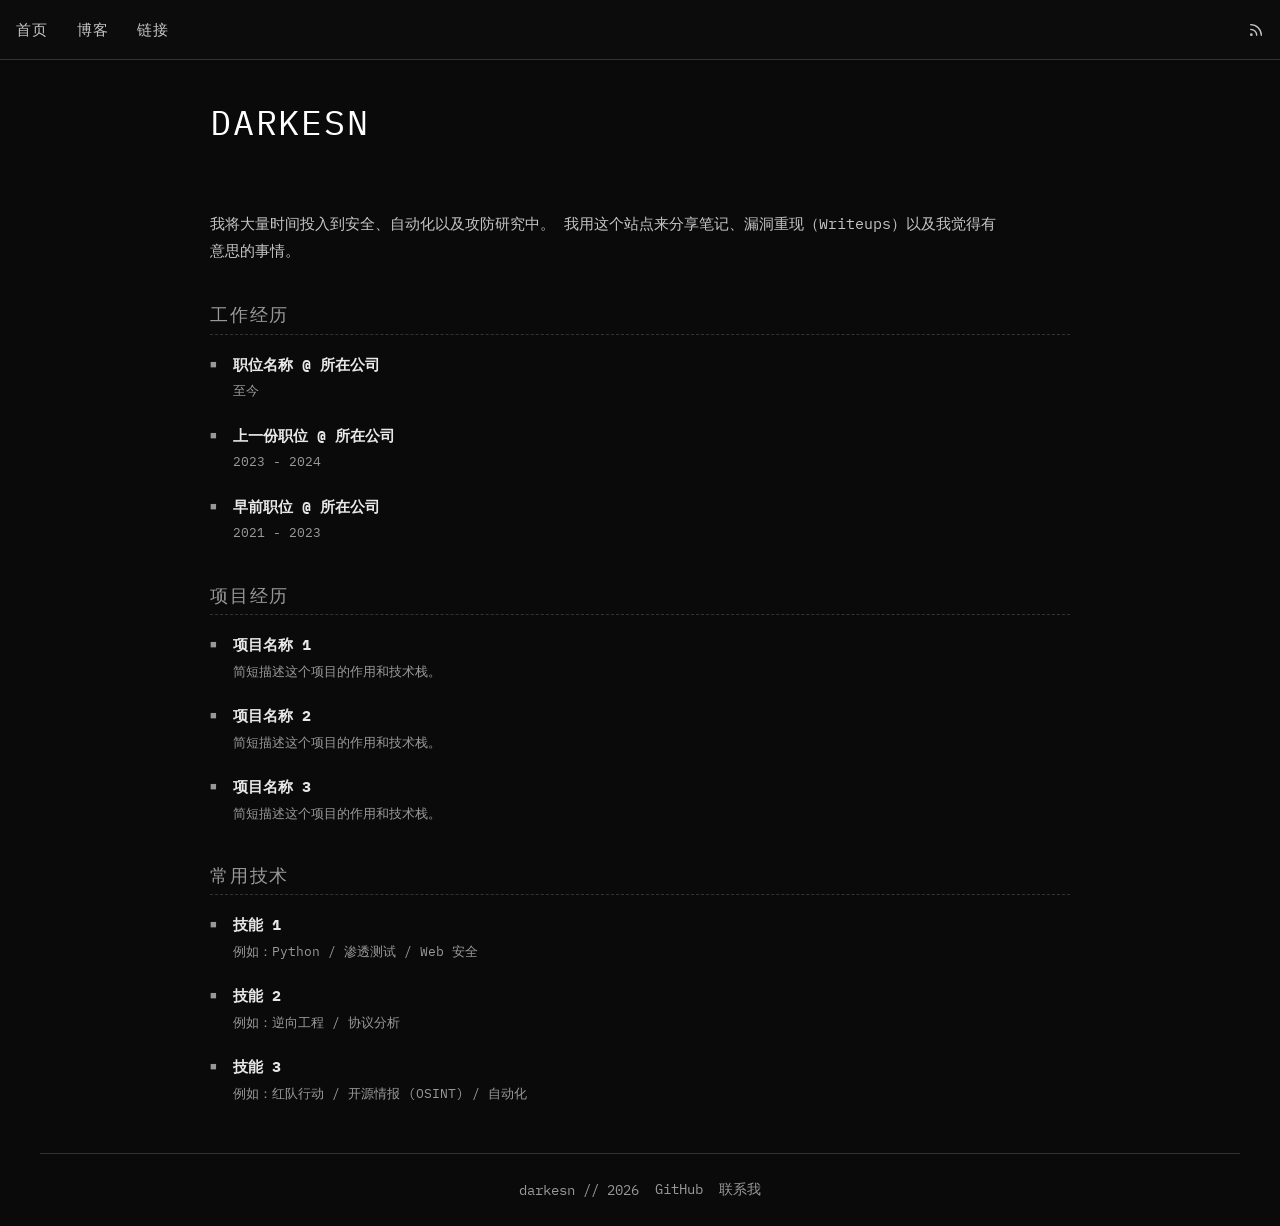
==== index.html @ 37b73260 "add homepage" ====
<!DOCTYPE html>
<html lang="zh-CN">
<head>
  <meta charset="UTF-8">
  <meta name="viewport" content="width=device-width, initial-scale=1.0">
  <title>darkesn</title>
  <meta name="description" content="安全研究、笔记以及我觉得有意思的东西。">
  <link rel="preconnect" href="https://fonts.googleapis.com">
  <link rel="preconnect" href="https://fonts.gstatic.com" crossorigin>
  <link href="https://fonts.googleapis.com/css2?family=IBM+Plex+Mono:ital,wght@0,400;0,700;1,400;1,700&display=swap" rel="stylesheet">
  <link rel="stylesheet" href="assets/css/main.css">
</head>
<body>

<!-- ===== 导航栏 ===== -->
<nav>
  <a href="index.html" class="active">首页</a>
  <a href="blog/index.html">博客</a>
  <a href="links/index.html">链接</a>
  <a href="#" class="rss-link" title="RSS">
    <svg xmlns="http://www.w3.org/2000/svg" viewBox="0 0 24 24" fill="none" stroke="currentColor" stroke-width="2" stroke-linecap="round" stroke-linejoin="round">
      <path d="M4 11a9 9 0 0 1 9 9"/><path d="M4 4a16 16 0 0 1 16 16"/><circle cx="5" cy="19" r="1"/>
    </svg>
  </a>
</nav>

<!-- ===== 主内容 ===== -->
<main>
  <div class="container">

    <!-- 大标题 -->
    <header class="home-header">
      <h1>DARKESN</h1>
    </header>

    <!-- 个人简介 (TODO 1: 修改这里的简介) -->
    <p class="home-bio">
      我将大量时间投入到安全、自动化以及攻防研究中。
      我用这个站点来分享笔记、漏洞重现（Writeups）以及我觉得有意思的事情。
    </p>

    <!-- ===== 工作经历 (TODO 2: 修改职位/公司) ===== -->
    <section class="home-section">
      <h2>工作经历</h2>
      <ul class="exp-list">

        <li class="exp-item">
          <span class="exp-bullet">■</span>
          <div class="exp-body">
            <span class="exp-title">职位名称 @ 所在公司</span>
            <span class="exp-time">至今</span>
          </div>
        </li>

        <li class="exp-item">
          <span class="exp-bullet">■</span>
          <div class="exp-body">
            <span class="exp-title">上一份职位 @ 所在公司</span>
            <span class="exp-time">2023 - 2024</span>
          </div>
        </li>

        <li class="exp-item">
          <span class="exp-bullet">■</span>
          <div class="exp-body">
            <span class="exp-title">早前职位 @ 所在公司</span>
            <span class="exp-time">2021 - 2023</span>
          </div>
        </li>

      </ul>
    </section>

    <!-- ===== 项目 (TODO 3: 修改项目) ===== -->
    <section class="home-section">
      <h2>项目经历</h2>
      <ul class="exp-list">

        <li class="exp-item">
          <span class="exp-bullet">■</span>
          <div class="exp-body">
            <!-- 项目名可以加链接: <a href="https://github.com/0xrurust/project">project-name</a> -->
            <span class="exp-title">项目名称 1</span>
            <span class="exp-time">简短描述这个项目的作用和技术栈。</span>
          </div>
        </li>

        <li class="exp-item">
          <span class="exp-bullet">■</span>
          <div class="exp-body">
            <span class="exp-title">项目名称 2</span>
            <span class="exp-time">简短描述这个项目的作用和技术栈。</span>
          </div>
        </li>

        <li class="exp-item">
          <span class="exp-bullet">■</span>
          <div class="exp-body">
            <span class="exp-title">项目名称 3</span>
            <span class="exp-time">简短描述这个项目的作用和技术栈。</span>
          </div>
        </li>

      </ul>
    </section>

    <!-- ===== 技能 (TODO: 修改技能列表) ===== -->
    <section class="home-section">
      <h2>常用技术</h2>
      <ul class="exp-list">

        <li class="exp-item">
          <span class="exp-bullet">■</span>
          <div class="exp-body">
            <span class="exp-title">技能 1</span>
            <span class="exp-time">例如：Python / 渗透测试 / Web 安全</span>
          </div>
        </li>

        <li class="exp-item">
          <span class="exp-bullet">■</span>
          <div class="exp-body">
            <span class="exp-title">技能 2</span>
            <span class="exp-time">例如：逆向工程 / 协议分析</span>
          </div>
        </li>

        <li class="exp-item">
          <span class="exp-bullet">■</span>
          <div class="exp-body">
            <span class="exp-title">技能 3</span>
            <span class="exp-time">例如：红队行动 / 开源情报 (OSINT) / 自动化</span>
          </div>
        </li>

      </ul>
    </section>

  </div>
</main>

<!-- ===== 页脚 ===== -->
<footer class="site-footer">
  <div class="container">
    <div class="footer-content">
      <span class="footer-info">darkesn // 2026</span>
      <div class="footer-links">
        <a href="https://github.com/0xrmrust" target="_blank" rel="noopener">GitHub</a>
        <a href="links/index.html">联系我</a>
      </div>
    </div>
  </div>
</footer>

</body>
</html>
---- assets/css/main.css ----
/* ================================================
   darkesn — main.css
   设计精确复刻自 grahamhelton.com
   字体: IBM Plex Mono (Berkeley Mono 免费替代)
   ================================================ */

/* === CSS 变量 === */
:root {
  --mono-font: 'IBM Plex Mono', 'Courier New', 'PingFang SC', 'Hiragino Sans GB', 'Microsoft YaHei', monospace;
  --bg-main: #0a0a0a;
  --text-main: #c5c5c5;
  --text-headings: #e8e8e8;
  --text-title: #ffffff;
  --text-muted: #999999;
  --link-static: #8ec07c;        /* gruvbox 绿 */
  --link-hover: #d3869b;         /* gruvbox 紫 */
  --code-block-bg: #121212;
  --code-block-text: #d8d8d8;
  --inline-code-bg: #1a1a1a;
  --inline-code-text: #9d86d3;
  --border-subtle: #333333;
  --blockquote-border: #444444;
  --nav-bg: #0c0c0c;
  --nav-border: #333;
}

/* === Google Fonts === */
@import url('https://fonts.googleapis.com/css2?family=IBM+Plex+Mono:ital,wght@0,400;0,700;1,400;1,700&display=swap');

/* === Reset === */
*, *::before, *::after {
  box-sizing: border-box;
  font-family: inherit;
}

/* === Body === */
body {
  font-family: var(--mono-font);
  line-height: 1.7;
  background-color: var(--bg-main);
  color: var(--text-main);
  margin: 0;
  padding: 0;
  font-size: 16px;
  -webkit-font-smoothing: antialiased;
  max-width: 1200px;
  margin-left: auto;
  margin-right: auto;
  padding-top: 60px;  /* 为固定导航栏留出空间 */
}

/* === 布局容器 === */
.container {
  max-width: 900px;
  margin: 0 auto;
  padding: 0 20px;
}

/* === 结构间距 === */
header { margin-top: 1rem; margin-bottom: 2rem; padding-bottom: 1.5rem; }
section { margin-bottom: 3rem; }
main { margin-top: 2.5rem; margin-bottom: 2.5rem; }

/* === 排版 === */
h1, h2, h3, h4, h5, h6 {
  font-weight: normal;
  line-height: 1.3;
  margin-top: 2.2em;
  margin-bottom: 1em;
  color: var(--text-headings);
}
h1 { font-size: 2.2em; text-align: left; margin-bottom: 0.5em; color: var(--text-title); }
h2 { font-size: 1.4em; border-bottom: 1px dashed var(--border-subtle); padding-bottom: 0.3em; margin-bottom: 1em; }
h3 { font-size: 1.15em; color: var(--text-headings); }

p, ul, ol, pre, figure, blockquote {
  margin-bottom: 1.3em;
}
ul, ol { padding-left: 1.8em; }
li { margin-bottom: 0.4em; }

strong, b { color: #e8e8e8; font-weight: bold; }
em, i { color: #9d86d3; font-style: italic; }

/* === 链接 === */
a {
  color: var(--text-main);
  text-decoration: none;
  border-bottom: 1px dotted var(--link-static);
  padding-bottom: 1px;
  transition: color 0.2s ease, border-color 0.2s ease;
}
a:hover {
  color: var(--link-hover);
  border-color: var(--link-hover);
}

/* === 导航栏（固定在顶部） === */
nav {
  display: flex;
  flex-wrap: wrap;
  background-color: var(--nav-bg);
  border-bottom: 1px solid var(--nav-border);
  padding: 0.75rem 1rem;
  position: fixed;
  top: 0; left: 0; right: 0;
  width: 100%;
  font-family: var(--mono-font);
  z-index: 9999;
  margin: 0;
  justify-content: flex-start;
  align-items: center;
}
nav a {
  color: var(--text-main);
  text-decoration: none;
  margin-right: 1.8rem;
  font-size: 0.95rem;
  letter-spacing: 0.06em;
  padding: 0.3rem 0;
  border-bottom: none;
  transition: color 0.2s ease;
}
nav a:hover { color: var(--link-hover); border-bottom: none; }
nav a.active { color: var(--text-main); }
nav a.rss-link {
  margin-left: auto;
  margin-right: 0;
  display: flex;
  align-items: center;
  border-bottom: none;
}
nav a.rss-link svg { height: 16px; width: 16px; }

/* === 页脚 === */
footer.site-footer {
  display: flex;
  border-top: 1px solid var(--border-subtle);
  padding: 1.5rem 0;
  margin-top: 3rem;
  font-size: 0.85rem;
  color: var(--text-muted);
}
.footer-content {
  display: flex;
  justify-content: space-between;
  align-items: center;
  flex-wrap: wrap;
  gap: 1rem;
  width: 100%;
}
.footer-links { display: flex; gap: 1rem; }
.footer-links a, .footer-info {
  color: var(--text-muted);
  border-bottom: none;
  font-size: 0.85rem;
}
.footer-links a:hover { color: var(--link-hover); border-bottom: none; }

/* === 博客列表页 === */
.blog-page-title {
  font-size: 1em;
  letter-spacing: 0.15em;
  text-transform: uppercase;
  text-align: center;
  color: var(--text-headings);
  margin-bottom: 3rem;
  font-weight: normal;
  border-bottom: none;
}

/* 年份标题 */
.year-label {
  font-size: 0.9em;
  color: var(--text-muted);
  margin-top: 2.5rem;
  margin-bottom: 0.4rem;
  letter-spacing: 0.05em;
}
.year-divider {
  border: none;
  border-top: 1px solid var(--border-subtle);
  margin: 0 0 0.8rem 0;
}

/* 博客列表 */
.blogs-list { list-style: none; padding: 0; margin: 0 0 2rem 0; }
.blog-entry {
  display: grid;
  grid-template-columns: 120px 1fr auto;
  gap: 1.5rem;
  align-items: baseline;
  padding: 0.35rem 0;
}
.blog-date {
  color: var(--text-muted);
  font-style: italic;
  font-size: 0.88em;
  white-space: nowrap;
}
.blog-title {
  color: var(--text-main);
  border-bottom: 1px dotted var(--link-static);
  padding-bottom: 1px;
  font-size: 0.95em;
  line-height: 1.5;
}
.blog-title:hover { color: var(--link-hover); border-color: var(--link-hover); }
.blog-tag {
  font-size: 0.75em;
  color: var(--text-muted);
  letter-spacing: 0.08em;
  text-transform: uppercase;
  white-space: nowrap;
  border-bottom: none;
}
.blog-tag:hover { color: var(--text-muted); border-bottom: none; }

/* === 首页 === */
.home-header h1 {
  font-size: 2.2em;
  margin-top: 1rem;
  margin-bottom: 0.5rem;
  letter-spacing: 0.05em;
}
.home-bio {
  color: var(--text-main);
  font-size: 0.95em;
  max-width: 800px;
  line-height: 1.8;
  margin-bottom: 2.5rem;
}
.home-section { margin-bottom: 2.5rem; }
.home-section h2 {
  font-size: 1.1em;
  letter-spacing: 0.1em;
  text-transform: uppercase;
  font-weight: normal;
  border-bottom: 1px dashed var(--border-subtle);
  padding-bottom: 0.4rem;
  margin-bottom: 1rem;
  color: var(--text-muted);
}
.exp-list { list-style: none; padding: 0; }
.exp-item {
  display: flex;
  gap: 1rem;
  margin-bottom: 1.2rem;
  align-items: flex-start;
}
.exp-bullet {
  color: var(--text-muted);
  font-size: 0.7em;
  margin-top: 0.35em;
  flex-shrink: 0;
}
.exp-body {}
.exp-title { color: var(--text-headings); font-weight: bold; font-size: 0.95em; }
.exp-title a { color: var(--text-headings); border-bottom: 1px dotted var(--link-static); }
.exp-time { color: var(--text-muted); font-size: 0.82em; display: block; margin-top: 0.15rem; }
.exp-desc { color: var(--text-muted); font-size: 0.85em; margin-top: 0.2rem; }

/* === 文章详情页 === */
.post-header { margin-bottom: 2rem; }
.post-title { font-size: 1.8em; margin-bottom: 0.5rem; }
.post-meta { color: var(--text-muted); font-size: 0.85em; display: flex; gap: 1.5rem; align-items: center; }
.post-date { font-style: italic; }
.post-tag-inline { text-transform: uppercase; letter-spacing: 0.08em; font-size: 0.78em; }
.post-content { font-size: 0.95em; line-height: 1.9; }
.post-content p { margin-bottom: 1.4rem; }
.post-content h2 { font-size: 1.3em; }
.post-content h3 { font-size: 1.1em; }
.post-content code {
  background-color: var(--inline-code-bg);
  color: var(--inline-code-text);
  padding: 0.15em 0.4em;
  font-size: 0.88em;
}
.post-content pre {
  background-color: var(--code-block-bg);
  color: var(--code-block-text);
  border-left: 2px dashed var(--border-subtle);
  padding: 1rem 1.5rem;
  overflow-x: auto;
  font-size: 0.88em;
  margin: 1.5rem 0;
}
.post-content pre code { background: none; padding: 0; color: inherit; }
.post-content blockquote {
  border-left: 3px solid var(--blockquote-border);
  padding-left: 1.2rem;
  color: var(--text-muted);
  margin: 1.5rem 0;
  font-style: italic;
}
.post-content img { max-width: 100%; border: 1px solid var(--border-subtle); margin: 1rem 0; }
.post-divider { border: none; border-top: 1px solid var(--border-subtle); margin: 3rem 0 1.5rem; }
.back-link { color: var(--text-muted); border-bottom: none; font-size: 0.9em; }
.back-link:hover { color: var(--link-hover); }

/* === 链接页 === */
.links-section { margin-bottom: 2.5rem; }
.links-section h2 {
  font-size: 0.85em;
  letter-spacing: 0.12em;
  text-transform: uppercase;
  color: var(--text-muted);
  font-weight: normal;
  border-bottom: 1px dashed var(--border-subtle);
  padding-bottom: 0.4rem;
  margin-bottom: 1rem;
}
.links-list { list-style: none; padding: 0; }
.links-list li { margin-bottom: 0.8rem; font-size: 0.95em; }
.link-desc { color: var(--text-muted); font-size: 0.85em; margin-left: 0.5rem; }

/* === 响应式 === */
@media (max-width: 768px) {
  body { font-size: 14px; }
  h1 { font-size: 1.8em; }
  .blog-entry { grid-template-columns: 1fr; gap: 0.2rem; border-bottom: 1px solid var(--border-subtle); padding: 0.8rem 0; }
  .blog-tag { text-align: left; }
  nav a { margin-right: 1rem; font-size: 0.85rem; }
}
@media (max-width: 480px) {
  body { font-size: 13px; }
  nav a { font-size: 0.8rem; margin-right: 0.8rem; }
}
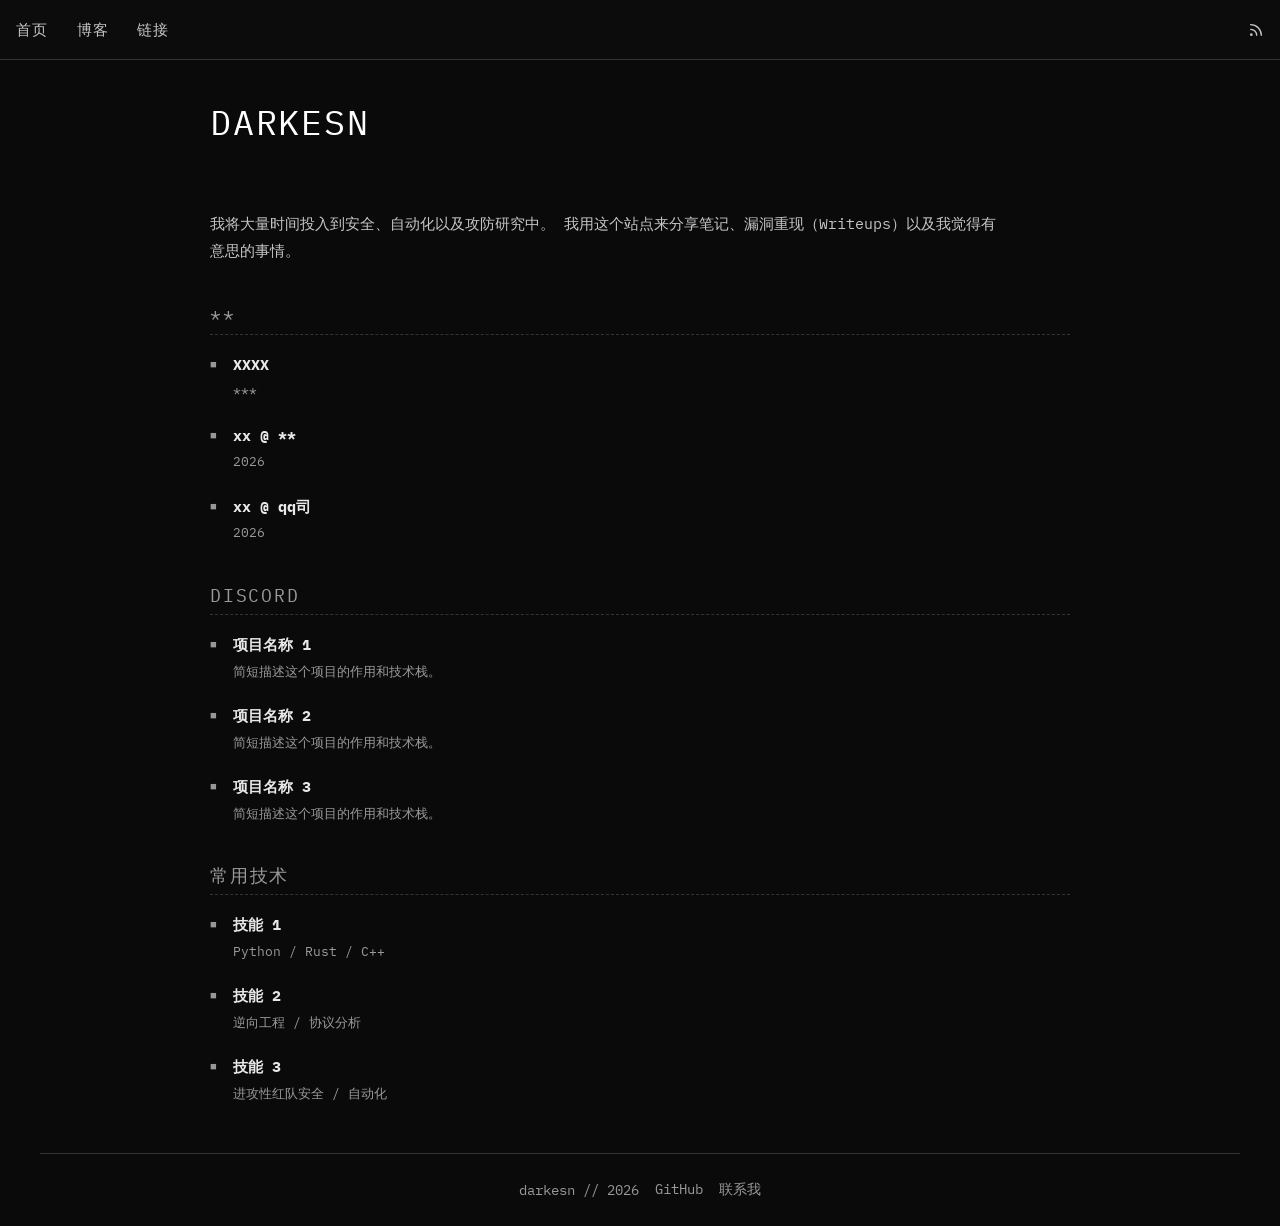
==== commit 67e973b1: "Update index.html" ====
--- a/index.html
+++ b/index.html
@@ -39,41 +39,41 @@
       我用这个站点来分享笔记、漏洞重现（Writeups）以及我觉得有意思的事情。
     </p>
 
-    <!-- ===== 工作经历 (TODO 2: 修改职位/公司) ===== -->
+    <!-- ===== *** (**) ===== -->
     <section class="home-section">
-      <h2>工作经历</h2>
+      <h2>**</h2>
       <ul class="exp-list">
 
         <li class="exp-item">
           <span class="exp-bullet">■</span>
           <div class="exp-body">
-            <span class="exp-title">职位名称 @ 所在公司</span>
-            <span class="exp-time">至今</span>
+            <span class="exp-title">XXXX</span>
+            <span class="exp-time">***</span>
           </div>
         </li>
 
         <li class="exp-item">
           <span class="exp-bullet">■</span>
           <div class="exp-body">
-            <span class="exp-title">上一份职位 @ 所在公司</span>
-            <span class="exp-time">2023 - 2024</span>
+            <span class="exp-title">xx @ **</span>
+            <span class="exp-time">2026</span>
           </div>
         </li>
 
         <li class="exp-item">
           <span class="exp-bullet">■</span>
           <div class="exp-body">
-            <span class="exp-title">早前职位 @ 所在公司</span>
-            <span class="exp-time">2021 - 2023</span>
+            <span class="exp-title">xx @ qq司</span>
+            <span class="exp-time">2026</span>
           </div>
         </li>
 
       </ul>
     </section>
 
-    <!-- ===== 项目 (TODO 3: 修改项目) ===== -->
+    <!-- ===== 常驻频道 ===== -->
     <section class="home-section">
-      <h2>项目经历</h2>
+      <h2>Discord</h2>
       <ul class="exp-list">
 
         <li class="exp-item">
@@ -104,7 +104,7 @@
       </ul>
     </section>
 
-    <!-- ===== 技能 (TODO: 修改技能列表) ===== -->
+    <!-- ===== 技能 (*) ===== -->
     <section class="home-section">
       <h2>常用技术</h2>
       <ul class="exp-list">
@@ -113,7 +113,7 @@
           <span class="exp-bullet">■</span>
           <div class="exp-body">
             <span class="exp-title">技能 1</span>
-            <span class="exp-time">例如：Python / 渗透测试 / Web 安全</span>
+            <span class="exp-time">Python / Rust / C++</span>
           </div>
         </li>
 
@@ -121,7 +121,7 @@
           <span class="exp-bullet">■</span>
           <div class="exp-body">
             <span class="exp-title">技能 2</span>
-            <span class="exp-time">例如：逆向工程 / 协议分析</span>
+            <span class="exp-time">逆向工程 / 协议分析</span>
           </div>
         </li>
 
@@ -129,7 +129,7 @@
           <span class="exp-bullet">■</span>
           <div class="exp-body">
             <span class="exp-title">技能 3</span>
-            <span class="exp-time">例如：红队行动 / 开源情报 (OSINT) / 自动化</span>
+            <span class="exp-time">进攻性红队安全 / 自动化</span>
           </div>
         </li>
 
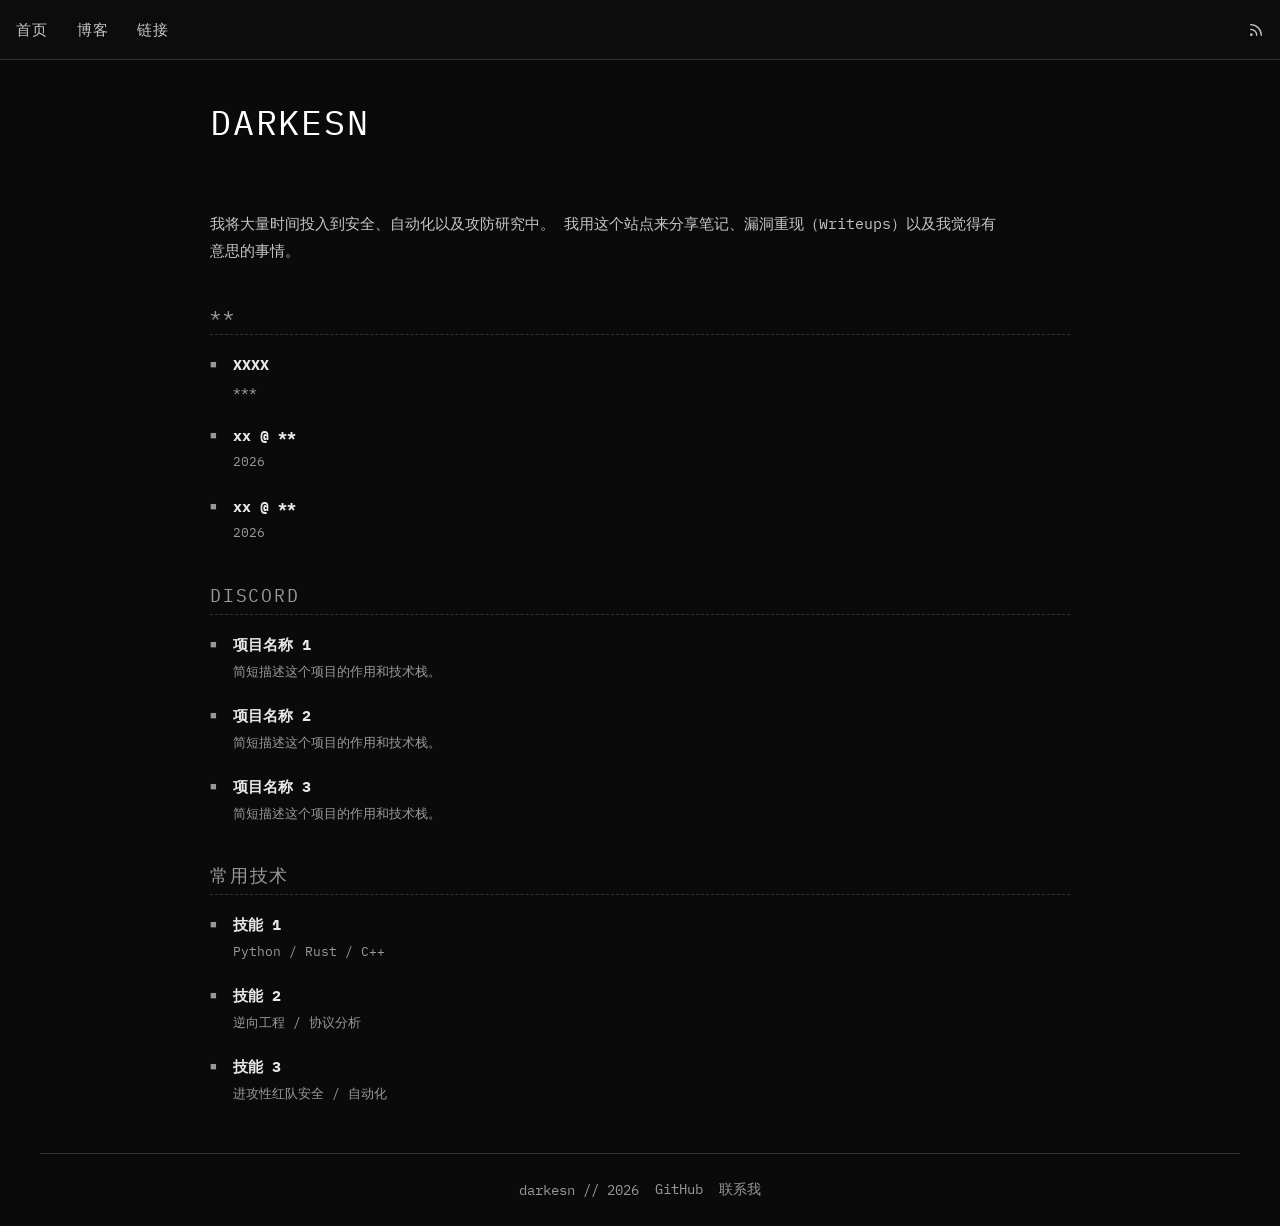
==== commit 78857512: "Update index.html" ====
--- a/index.html
+++ b/index.html
@@ -63,7 +63,7 @@
         <li class="exp-item">
           <span class="exp-bullet">■</span>
           <div class="exp-body">
-            <span class="exp-title">xx @ qq司</span>
+            <span class="exp-title">xx @ **</span>
             <span class="exp-time">2026</span>
           </div>
         </li>
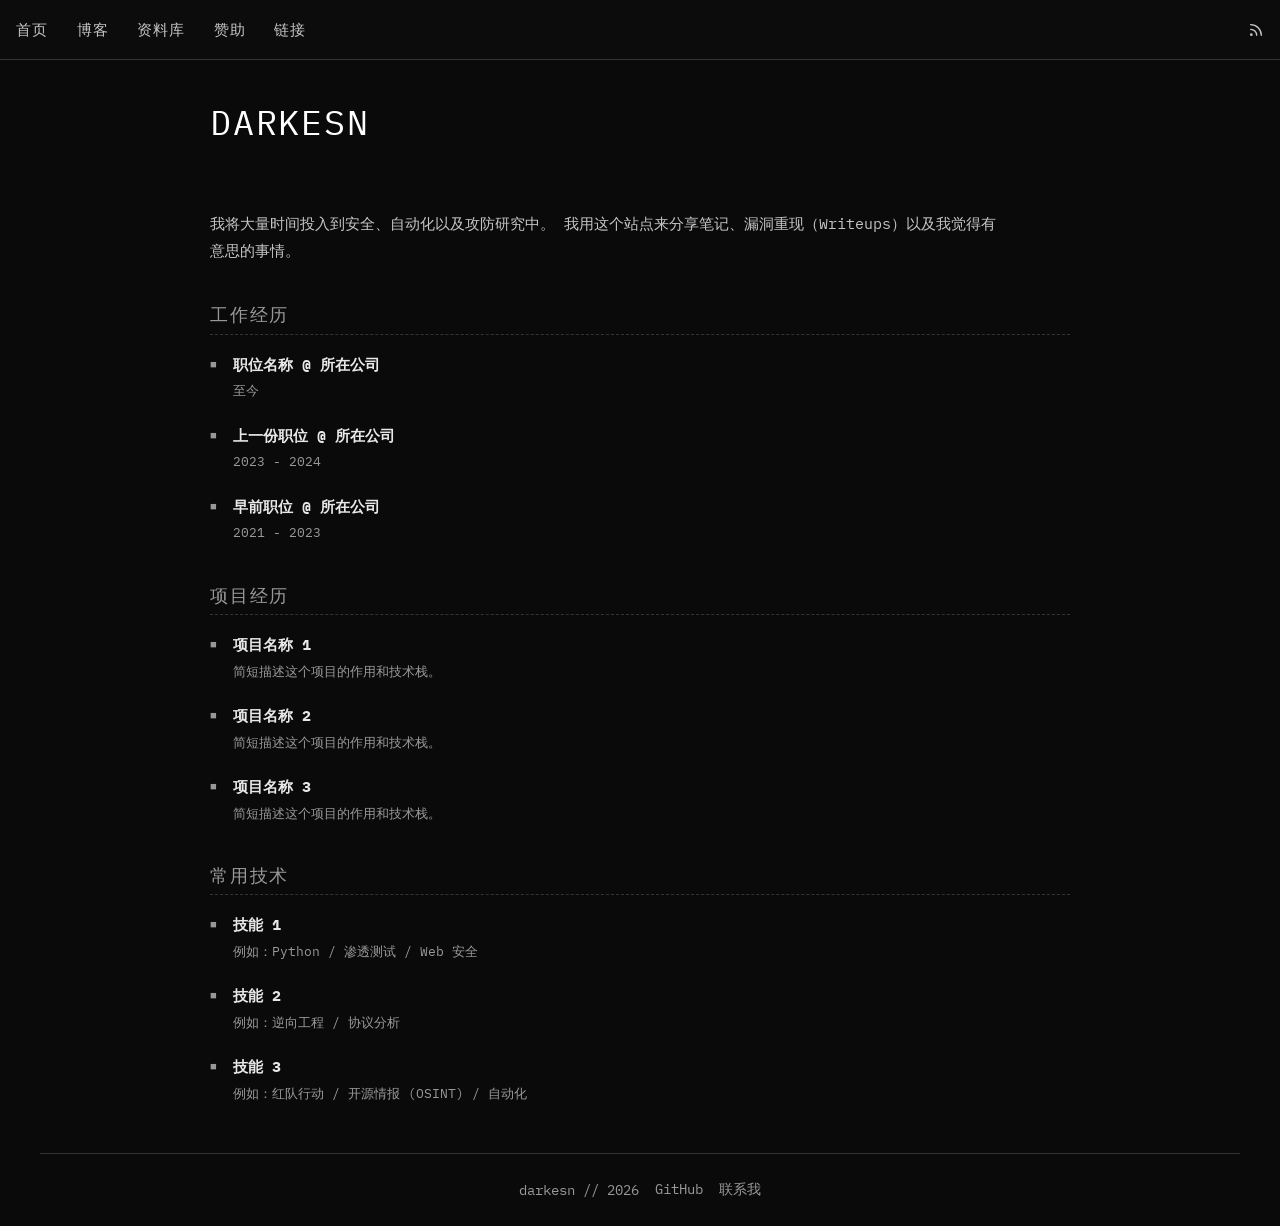
==== commit 22260722: "add homepage" ====
--- a/index.html
+++ b/index.html
@@ -16,6 +16,8 @@
 <nav>
   <a href="index.html" class="active">首页</a>
   <a href="blog/index.html">博客</a>
+  <a href="fps/index.html">资料库</a>
+  <a href="sponsors/index.html">赞助</a>
   <a href="links/index.html">链接</a>
   <a href="#" class="rss-link" title="RSS">
     <svg xmlns="http://www.w3.org/2000/svg" viewBox="0 0 24 24" fill="none" stroke="currentColor" stroke-width="2" stroke-linecap="round" stroke-linejoin="round">
@@ -39,41 +41,41 @@
       我用这个站点来分享笔记、漏洞重现（Writeups）以及我觉得有意思的事情。
     </p>
 
-    <!-- ===== *** (**) ===== -->
+    <!-- ===== 工作经历 (TODO 2: 修改职位/公司) ===== -->
     <section class="home-section">
-      <h2>**</h2>
+      <h2>工作经历</h2>
       <ul class="exp-list">
 
         <li class="exp-item">
           <span class="exp-bullet">■</span>
           <div class="exp-body">
-            <span class="exp-title">XXXX</span>
-            <span class="exp-time">***</span>
+            <span class="exp-title">职位名称 @ 所在公司</span>
+            <span class="exp-time">至今</span>
           </div>
         </li>
 
         <li class="exp-item">
           <span class="exp-bullet">■</span>
           <div class="exp-body">
-            <span class="exp-title">xx @ **</span>
-            <span class="exp-time">2026</span>
+            <span class="exp-title">上一份职位 @ 所在公司</span>
+            <span class="exp-time">2023 - 2024</span>
           </div>
         </li>
 
         <li class="exp-item">
           <span class="exp-bullet">■</span>
           <div class="exp-body">
-            <span class="exp-title">xx @ **</span>
-            <span class="exp-time">2026</span>
+            <span class="exp-title">早前职位 @ 所在公司</span>
+            <span class="exp-time">2021 - 2023</span>
           </div>
         </li>
 
       </ul>
     </section>
 
-    <!-- ===== 常驻频道 ===== -->
+    <!-- ===== 项目 (TODO 3: 修改项目) ===== -->
     <section class="home-section">
-      <h2>Discord</h2>
+      <h2>项目经历</h2>
       <ul class="exp-list">
 
         <li class="exp-item">
@@ -104,7 +106,7 @@
       </ul>
     </section>
 
-    <!-- ===== 技能 (*) ===== -->
+    <!-- ===== 技能 (TODO: 修改技能列表) ===== -->
     <section class="home-section">
       <h2>常用技术</h2>
       <ul class="exp-list">
@@ -113,7 +115,7 @@
           <span class="exp-bullet">■</span>
           <div class="exp-body">
             <span class="exp-title">技能 1</span>
-            <span class="exp-time">Python / Rust / C++</span>
+            <span class="exp-time">例如：Python / 渗透测试 / Web 安全</span>
           </div>
         </li>
 
@@ -121,7 +123,7 @@
           <span class="exp-bullet">■</span>
           <div class="exp-body">
             <span class="exp-title">技能 2</span>
-            <span class="exp-time">逆向工程 / 协议分析</span>
+            <span class="exp-time">例如：逆向工程 / 协议分析</span>
           </div>
         </li>
 
@@ -129,7 +131,7 @@
           <span class="exp-bullet">■</span>
           <div class="exp-body">
             <span class="exp-title">技能 3</span>
-            <span class="exp-time">进攻性红队安全 / 自动化</span>
+            <span class="exp-time">例如：红队行动 / 开源情报 (OSINT) / 自动化</span>
           </div>
         </li>
 
